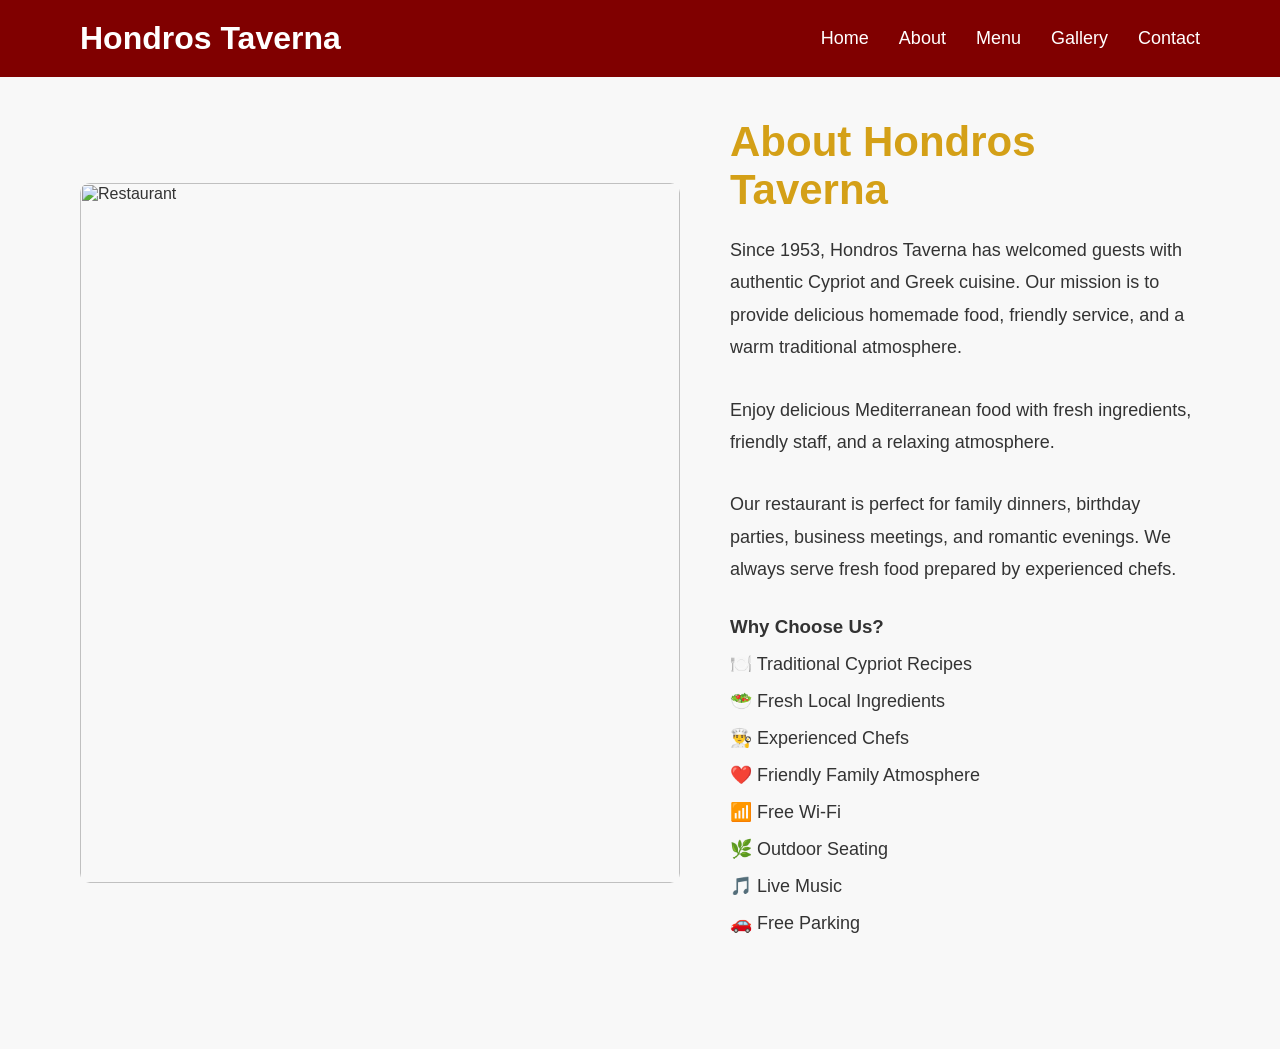
==== about.html @ 823893c5 "Add files via upload" ====
!DOCTYPE html>
<html lang="en">
<head>
    <meta charset="UTF-8">
    <meta name="viewport" content="width=device-width, initial-scale=1.0">
    <title>Hondros Taverna</title>

    <link rel="stylesheet" href="style.css">
</head>
<body>

<header>
    <nav>
        <h2 class="logo">Hondros Taverna</h2>

        <ul>
            <li><a href="index1.html">Home</a></li>
            <li><a href="about.html">About</a></li>
            <li><a href="menu.html">Menu</a></li>
            <li><a href="gallery.html">Gallery</a></li>
            <li><a href="contact.html">Contact</a></li>
        </ul>
    </nav>
</header>

<section id="about" class="about">

    <div class="about-image">
        <img src="hondros.jpg.png" alt="Restaurant">
    </div>

    <div class="about-text">

        <h2>About Hondros Taverna</h2>

        <p>
            Since 1953, Hondros Taverna has welcomed guests with authentic
            Cypriot and Greek cuisine. Our mission is to provide delicious
            homemade food, friendly service, and a warm traditional atmosphere.
        </p>
        <p>Enjoy delicious Mediterranean food with fresh ingredients, friendly staff, and a relaxing atmosphere.</p>

        <p>Our restaurant is perfect for family dinners, birthday parties, business meetings, and romantic evenings. We always serve fresh food prepared by experienced chefs.</p>

        <h3>Why Choose Us?</h3>

        <ul>
            <li>🍽️ Traditional Cypriot Recipes</li>
            <li>🥗 Fresh Local Ingredients</li>
            <li>👨‍🍳 Experienced Chefs</li>
            <li>❤️ Friendly Family Atmosphere</li>
            <li>📶 Free Wi-Fi</li> 
            <li>🌿 Outdoor Seating</li>
            <li>🎵 Live Music</li>
            <li>🚗 Free Parking</li>
        
        </ul>

    </div>

</section>
---- style.css ----
*{
    margin:0;
    padding:0;
    box-sizing:border-box;
    font-family:Arial,sans-serif;
}

html{
    scroll-behavior: smooth;
}

body{
    color:white;
}

.hero{
    height:100vh;

    background-image:
    linear-gradient(rgba(0,0,0,0.5),rgba(0,0,0,0.5)),
    url("takashi-yamada-YNfDiSsuU_E-unsplash.jpg");

    background-size:cover;
    background-position:center;

    display:flex;
    justify-content:center;
    align-items:center;
}

nav{
    position:absolute;
    top:0;
    width:100%;
    background-color: maroon;

    display:flex;
    justify-content:space-between;
    align-items:center;

    padding:20px 80px;
}

.logo{
    font-size:32px;
}

nav ul{
    display:flex;
    list-style:none;
}

nav ul li{
    margin-left:30px;
}

nav ul li a{
    color:white;
    text-decoration:none;
    font-size:18px;
}

.hero-content{
    text-align:center;
}

.hero-content h1{
    font-size:60px;
    margin-bottom:20px;
}

.hero-content p{
    font-size:22px;
    margin-bottom:30px;
}

button{
    padding:15px 35px;
    border:none;
    background:#d4a017;
    color:white;
    font-size:18px;
    cursor:pointer;
    border-radius:5px;
}

button:hover{
    background:#b8860b;
}

.video-container {
    display: flex;
    flex-wrap: wrap;
    justify-content: center;
    gap: 20px;
    padding: 40px;
    background-color: #f8f8f8;
}

.video-section h2 {
    font-size: 50px;
    color: #8B0000;
    text-align: center;
    margin-bottom: 20px;
    margin-top: 30px;
}

.video-container video {
    width: 400px;
    margin: 15px;
    border-radius: 10px;
    box-shadow: 0 8px 20px rgba(0,0,0,0.3);
}

.about{
    display:flex;
    justify-content:center;
    align-items:center;
    gap:50px;

    padding:100px 80px;
    background:#f8f8f8;
    color:#333;
}

.about-image img{
    width:600px;
    height:700px ;
    border-radius:10px;
}

.about-text{
    max-width:600px;
}

.about-text h2{
    font-size:42px;
    margin-bottom:20px;
    color:#d4a017;
}

.about-text p{
    font-size:18px;
    line-height:1.8;
    margin-bottom:30px;
}

.about-text h3{
    margin-bottom:15px;
}

.about-text ul{
    list-style:none;
}

.about-text li{
    font-size:18px;
    margin-bottom:15px;
}

.menu{
    padding:100px 80px;
    background:#ffffff;
    text-align:center;
}

.menu h2{
    font-size:42px;
    color:#d4a017;
    margin-bottom:50px;
}

.menu-container{
    display:flex;
    justify-content:center;
    gap:30px;
    flex-wrap:wrap;
}

.card{
    width:300px;
    background:#f8f8f8;
    border-radius:10px;
    overflow:hidden;
    box-shadow:0 5px 15px rgba(0,0,0,.2);
    transition:.3s;
}

.card:hover{
    transform:translateY(-10px);
}

.card img{
    width:100%;
    height:220px;
    object-fit:cover;
}

.card h3{
    margin:20px 0 10px;
    color: blue;
}

.card p{
    padding:0 20px;
    color:#666;
}

.card span{
    display:block;
    font-size:22px;
    color:#d4a017;
    font-weight:bold;
    margin:20px 0;
}

.gallery{
    padding:100px 80px;
    background:#f8f8f8;
    text-align:center;
}

.gallery h2{
    font-size:42px;
    color:#d4a017;
    margin-bottom:50px;
}

.gallery-container{
    display:grid;
    grid-template-columns:repeat(3,1fr);
    gap:20px;
}

.gallery-container img{
    width:100%;
    height:250px;
    object-fit:cover;
    border-radius:10px;
    transition:0.4s;
    cursor:pointer;
}

.gallery-container img:hover{
    transform:scale(1.08);
}

.reservation{
    padding:100px 80px;
    background:#fff;
    text-align:center;
}

.reservation h2{
    font-size:42px;
    color:#d4a017;
    margin-bottom:40px;
}

#reservationForm{
    max-width:500px;
    margin:auto;
}

#reservationForm input,
#reservationForm select{
    width:100%;
    padding:15px;
    margin-bottom:20px;
    font-size:18px;
}

#reservationForm button{
    width:100%;
}

.contact{
    display:flex;
    justify-content:space-between;
    align-items:center;
    gap:40px;

    padding:100px 80px;
    background:#f8f8f8;
}

.contact-info{
    width:45%;
}

.contact-info h2{
    color:#d4a017;
    font-size:42px;
    margin-bottom:20px;
}

.contact-info p,
.contact-info li{
    font-size:18px;
    margin-bottom:15px;
    color:#333;
}

.contact-info ul{
    list-style:none;
    padding:0;
}

.contact-map{
    width:55%;
}

.contact-map iframe{
    width:100%;
    height:400px;
    border:0;
    border-radius:10px;
}

footer{
    background:#222;
    color:white;
    text-align:center;
    padding:30px;
}

footer p{
    font-size:18px;
}

html{
    scroll-behavior:smooth;
}

#topBtn{
    position:fixed;
    bottom:30px;
    right:30px;

    display:none;

    padding:15px 20px;

    font-size:20px;

    border:none;

    border-radius:50%;

    background:#d4a017;

    color:white;

    cursor:pointer;
}

@media(max-width:768px){

    nav{
        flex-direction:column;
    }

    nav ul{
        flex-direction:column;
        margin-top:20px;
    }

    .about,
    .contact{
        flex-direction:column;
    }

    .about-image img{
        width:100%;
    }

    .contact-info,
    .contact-map{
        width:100%;
    }

    .gallery-container{
        grid-template-columns:1fr;
    }

    .menu-container{
        flex-direction:column;
        align-items:center;
    }

}
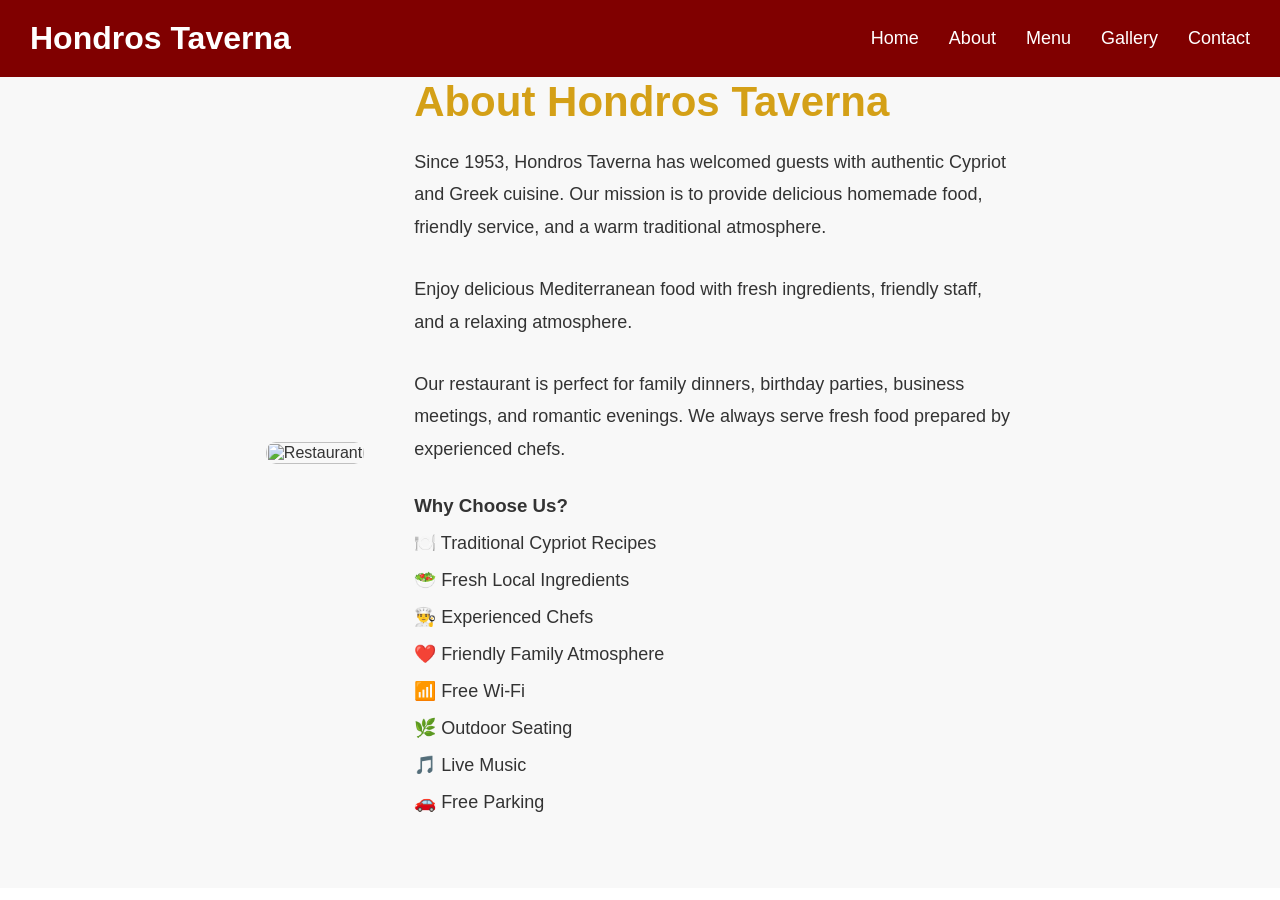
==== commit e9462df1: "Update about.html" ====
--- a/about.html
+++ b/about.html
@@ -14,7 +14,7 @@
         <h2 class="logo">Hondros Taverna</h2>
 
         <ul>
-            <li><a href="index1.html">Home</a></li>
+            <li><a href="index.html">Home</a></li>
             <li><a href="about.html">About</a></li>
             <li><a href="menu.html">Menu</a></li>
             <li><a href="gallery.html">Gallery</a></li>
@@ -58,4 +58,4 @@
 
     </div>
 
-</section>+</section>
--- a/style.css
+++ b/style.css
@@ -38,7 +38,7 @@
     justify-content:space-between;
     align-items:center;
 
-    padding:20px 80px;
+    padding:20px 30px;
 }
 
 .logo{
@@ -65,12 +65,12 @@
 }
 
 .hero-content h1{
-    font-size:60px;
+    font-size:36px;
     margin-bottom:20px;
 }
 
 .hero-content p{
-    font-size:22px;
+    font-size:18px;
     margin-bottom:30px;
 }
 
@@ -106,10 +106,12 @@
 }
 
 .video-container video {
-    width: 400px;
+    width: 100%;
+    max-width: 400px;
     margin: 15px;
     border-radius: 10px;
     box-shadow: 0 8px 20px rgba(0,0,0,0.3);
+    height: auto;
 }
 
 .about{
@@ -118,14 +120,14 @@
     align-items:center;
     gap:50px;
 
-    padding:100px 80px;
+    padding:60px 20px;
     background:#f8f8f8;
     color:#333;
 }
 
 .about-image img{
-    width:600px;
-    height:700px ;
+    width: 100%;
+    height: auto;
     border-radius:10px;
 }
 
@@ -159,7 +161,7 @@
 }
 
 .menu{
-    padding:100px 80px;
+    padding:60px 20px;
     background:#ffffff;
     text-align:center;
 }
@@ -215,7 +217,7 @@
 }
 
 .gallery{
-    padding:100px 80px;
+    padding:60px 20px;
     background:#f8f8f8;
     text-align:center;
 }
@@ -228,7 +230,7 @@
 
 .gallery-container{
     display:grid;
-    grid-template-columns:repeat(3,1fr);
+    grid-template-columns:repeat(auto-fit,minmax(250px,1fr));
     gap:20px;
 }
 
@@ -246,7 +248,7 @@
 }
 
 .reservation{
-    padding:100px 80px;
+    padding:60px 20px;
     background:#fff;
     text-align:center;
 }
@@ -357,7 +359,30 @@
 @media(max-width:768px){
 
     nav{
+        padding: 15px;
         flex-direction:column;
+    }
+    .logo{
+        font-size: 26px;
+    }
+    button{
+        width: 100%;
+        max-width: 300px;
+    }
+
+    nav ul li{
+        margin: 10px 0;
+    }
+    .hero{
+        padding: 20px;
+    }
+
+    .hero-content h1{
+        font-size: 36px;
+    }
+
+    .hero-content p{
+        font-size: 18px;
     }
 
     nav ul{
@@ -365,13 +390,24 @@
         margin-top:20px;
     }
 
+    .video-container{
+        padding: 20px;
+    }
+
+    .card{
+        width: 100%;
+        max-width: 350px;
+    }
+
     .about,
     .contact{
+        padding: 50px 20px;
         flex-direction:column;
     }
 
     .about-image img{
         width:100%;
+        height: auto;
     }
 
     .contact-info,
@@ -380,7 +416,7 @@
     }
 
     .gallery-container{
-        grid-template-columns:1fr;
+        grid-template-columns:repeat(auto-fit,minmax(250px, 1fr));
     }
 
     .menu-container{
@@ -388,4 +424,13 @@
         align-items:center;
     }
 
-}   +    .contact-info h2,
+    .about-text h2,
+    .menu h2,
+    .gallery h2,
+    .reservation h2,
+    .video-section h2{
+        font-size: 30px;
+    }
+
+}   
